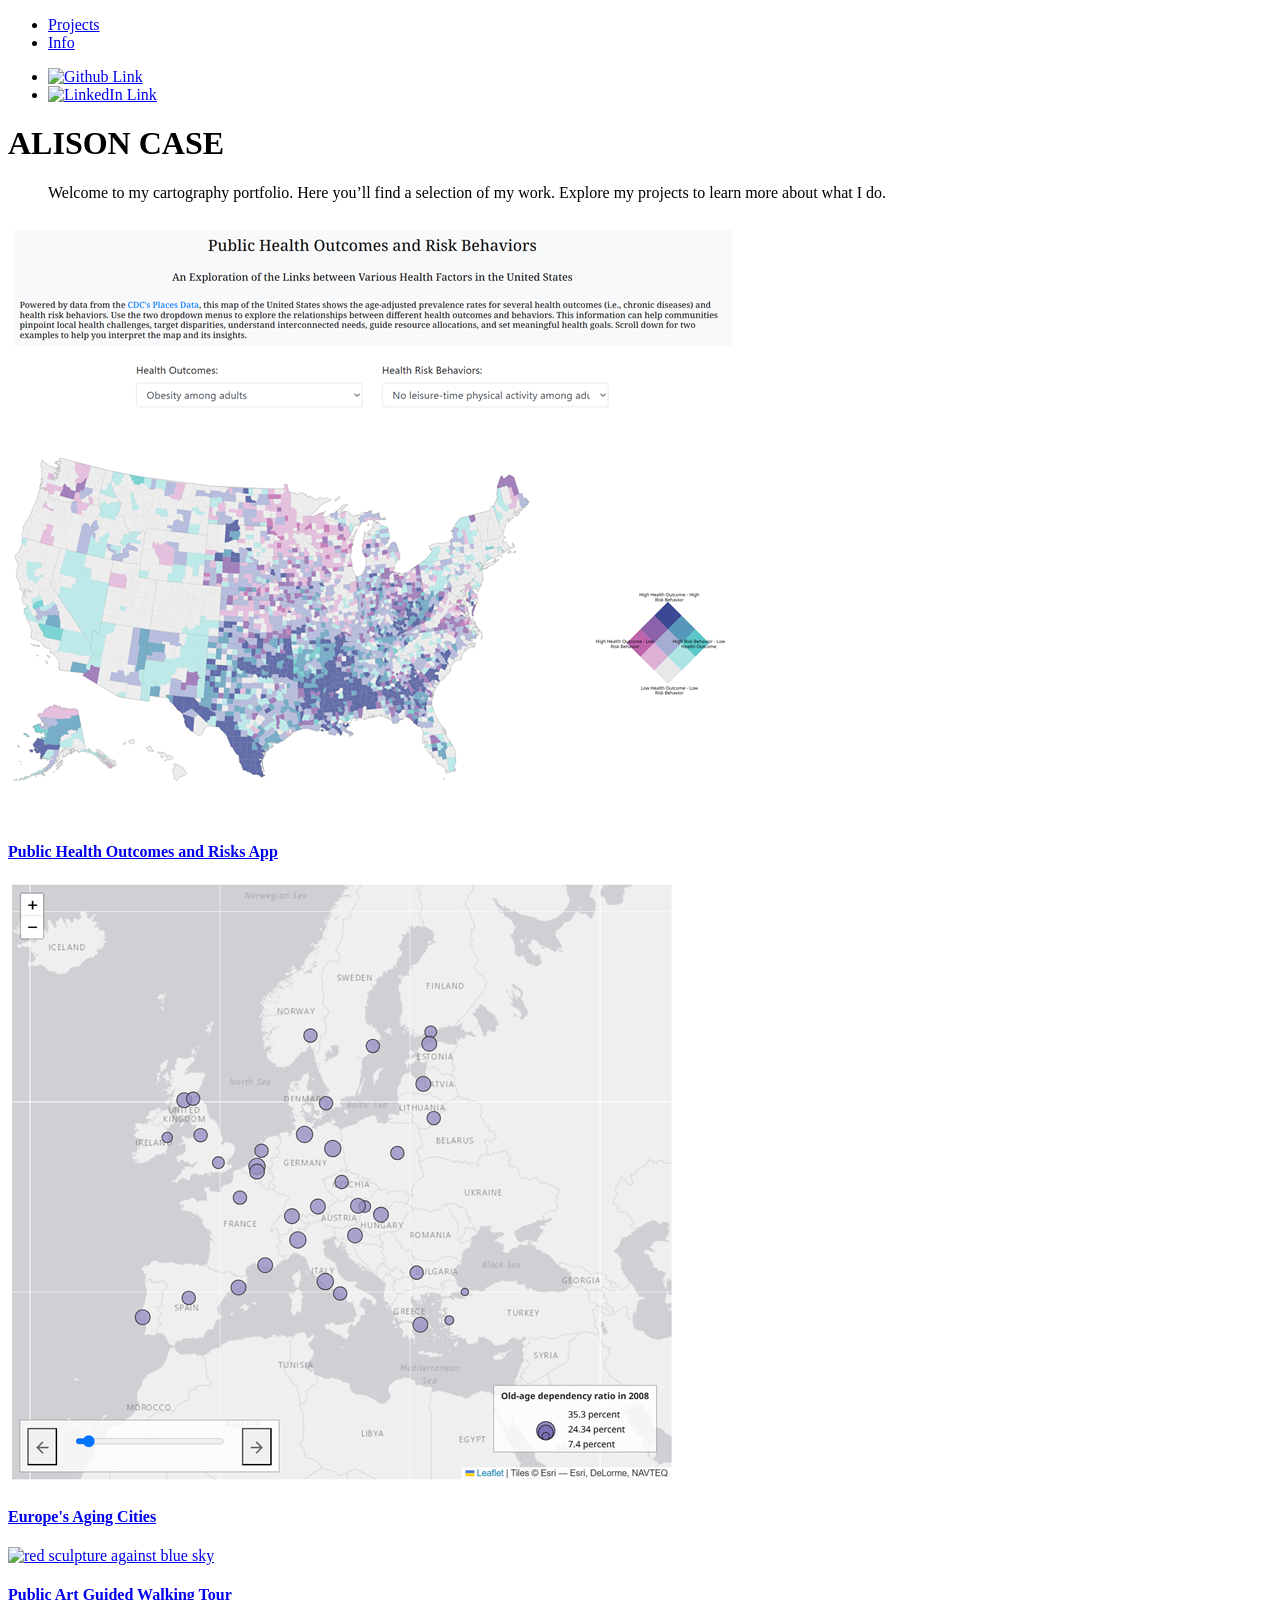
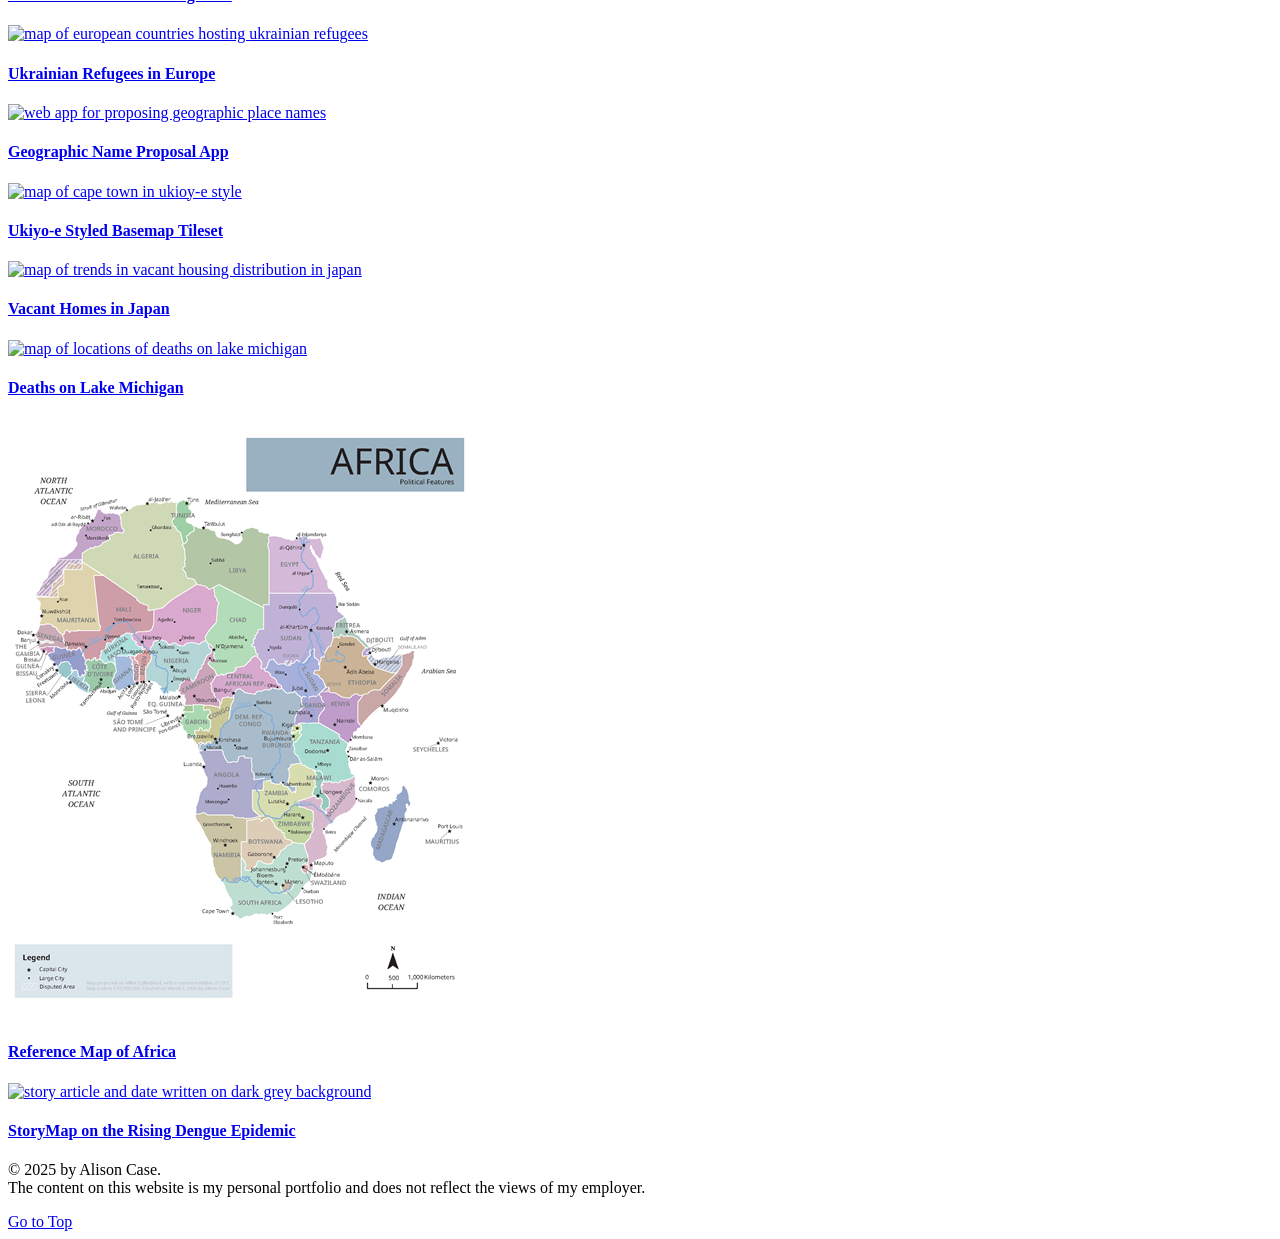
==== index.html @ ede6bbe7 "Adding new portfolio pieces" ====
<!DOCTYPE html>
<html lang="en">

<head>
    <meta charset="utf-8">
    <meta name="viewport" content="width=device-width, initial-scale=1">
    <meta name="keywords" content="maps, cartography"/>
	<title>Alison Case</title>

    <link href="https://fonts.googleapis.com/css2?family=Noto+Sans:ital,wght@0,100..900;1,100..900&family=Noto+Serif:ital,wght@0,100..900;1,100..900&display=swap" rel="stylesheet">
    <link rel="stylesheet" href="css/bootstrap.min.css">
    <link rel="stylesheet" href="css/style.css">
</head>

<body>
    <!-- Create the navbar -->
    <ul class="nav justify-content-center">
        <li class="nav-item">
          <a class="nav-link" href="index.html">Projects</a>
        </li>
        <li class="nav-item">
          <a class="nav-link" href="info.html">Info</a>
        </li>
      </ul>
    <ul class="nav justify-content-end">
        <li class="rounded float-end">
            <a href="https://github.com/alisoncase">
                <img src="assets/github-mark.png" alt="Github Link"></a>
        </li>
        <li class="rounded float-end">
            <a href="https://www.linkedin.com/in/alison-case/">
                <img src="assets/LinkedIn-mark.png"  alt="LinkedIn Link"></a>
        </li>
      </ul>
 	<!-- Create the portfolio container -->
    <div class="container">
        <div class="row">
            <div class="col-md-6">
                <h1 class="display-2">ALISON CASE</h1>
            </div>
            <div class="col-md-6">
                <figure class="text-end">
                <p>Welcome to my cartography portfolio. Here you’ll find a selection of my work. Explore my projects to learn more about what I do.</p>
                </figure>
            </div>            
            <div class="col-md-4">
                <div class="card">
                    <a href="publichealth.html">
                        <img class="card-img-top" src="assets/PublicHealth-thumbnail.png" alt="map of United States showing health outcomes and risks"></a>
					</a>
                    <div class="card-body">
                        <h4 class="card-title"><a href="publichealth.html">Public Health Outcomes and Risks App</a></h4>
                    </div>
                </div>
            </div>
            <div class="col-md-4">
                <div class="card">
                    <a href="agingeurope.html">
                        <img class="card-img-top" src="assets/AgingEurope-thumbnail.png" alt="map of Europe with old-age dependency ratios"></a>
					</a>
                    <div class="card-body">
                        <h4 class="card-title"><a href="agingeurope.html">Europe's Aging Cities</a></h4>
                    </div>
                </div>
            </div>
            <div class="col-md-4">
                <div class="card">
                    <a href="grpublicart.html">
                        <img class="card-img-top" src="assets/GRPublicArt-thumbnail.png" alt="red sculpture against blue sky">
					</a>
                    <div class="card-body">
                        <h4 class="card-title"><a href="grpublicart.html">Public Art Guided Walking Tour</a></h4>
                    </div>
                </div>
            </div>
            <div class="col-md-4">
                <div class="card">
                    <a href="ukrainerefugees.html">
                        <img class="card-img-top" src="assets/UkraineRefugees-thumbnail.png" alt="map of european countries hosting ukrainian refugees"></a>
                    <div class="card-body">
                        <h4 class="card-title"><a href="ukrainerefugees.html">Ukrainian Refugees in Europe</a></h4>
                    </div>
                </div>
            </div>
            <div class="col-md-4">
                <div class="card">
                    <a href="geoname.html">
                        <img class="card-img-top" src="assets/Geoname-thumbnail.png" alt="web app for proposing geographic place names"></a>
                    <div class="card-body">
                        <h4 class="card-title"><a href="geoname.html">Geographic Name Proposal App</a></h4>
                    </div>
                </div>
            </div>
            <div class="col-md-4">
                <div class="card">
                    <a href="ukiyoe.html">
                        <img class="card-img-top" src="assets/Ukiyoe-thumbnail.png" alt="map of cape town in ukioy-e style"></a>
                    <div class="card-body">
                        <h4 class="card-title"><a href="ukiyoe.html">Ukiyo-e Styled Basemap Tileset</a></h4>
                    </div>
                </div>
            </div>
            <div class="col-md-4">
                <div class="card">
                    <a href="japanhousing.html">
                        <img class="card-img-top" src="assets/JapanHousing-thumbnail.png" alt="map of trends in vacant housing distribution in japan"></a>
                    <div class="card-body">
                        <h4 class="card-title"><a href="japanhousing.html">Vacant Homes in Japan</a></h4>
                    </div>
                </div>
            </div>
            <div class="col-md-4">
                <div class="card">
                    <a href="greatlakes.html">
                        <img class="card-img-top" src="assets/DeadliestGreatLake-thumbnail.png" alt="map of locations of deaths on lake michigan"></a>
                    <div class="card-body">
                        <h4 class="card-title"><a href="greatlakes.html">Deaths on Lake Michigan</a></h4>
                    </div>
                </div>
            </div>
            <div class="col-md-4">
                <div class="card">
                    <a href="africareference.html">
                        <img class="card-img-top" src="assets/AfricaReferenceMap-thumbnail.png" alt="map of Africa"></a>
                    <div class="card-body">
                        <h4 class="card-title"><a href="africareference.html">Reference Map of Africa</a></h4>
                    </div>
                </div>
            </div>
            <div class="col-md-4">
                <div class="card">
                    <a href="likeneverbefore.html">
                        <img class="card-img-top" src="assets/LikeNeverBeforeMap-thumbnail.png" alt="story article and date written on dark grey background"></a>
                    <div class="card-body">
                        <h4 class="card-title"><a href="likeneverbefore.html">StoryMap on the Rising Dengue Epidemic</a></h4>
                    </div>
                </div>
            </div>
        </div>

        <div class="container-fluid">
            <footer class="footer mt-auto py-3 bg-white">
              <div class="container">
                <div class="row">
                  <div class="col-md-6">
                    <p class="text-muted">© 2025 by Alison Case.<br>The content on this website is my personal portfolio and does not reflect the views of my employer.</br></p>
                  </div>
                  <div class="col-md-6 text-end">
                    <a href="#">Go to Top</a>
                  </div>
                </div>
              </div>
            </footer>
        </div>
    </div>

    <!--put your external script links here-->
    <script type="text/javascript" src="lib/jquery-3.5.1.min.js"></script>
    <script type="text/javascript" src="lib/bootstrap.min.js"></script>
</body>

</html>
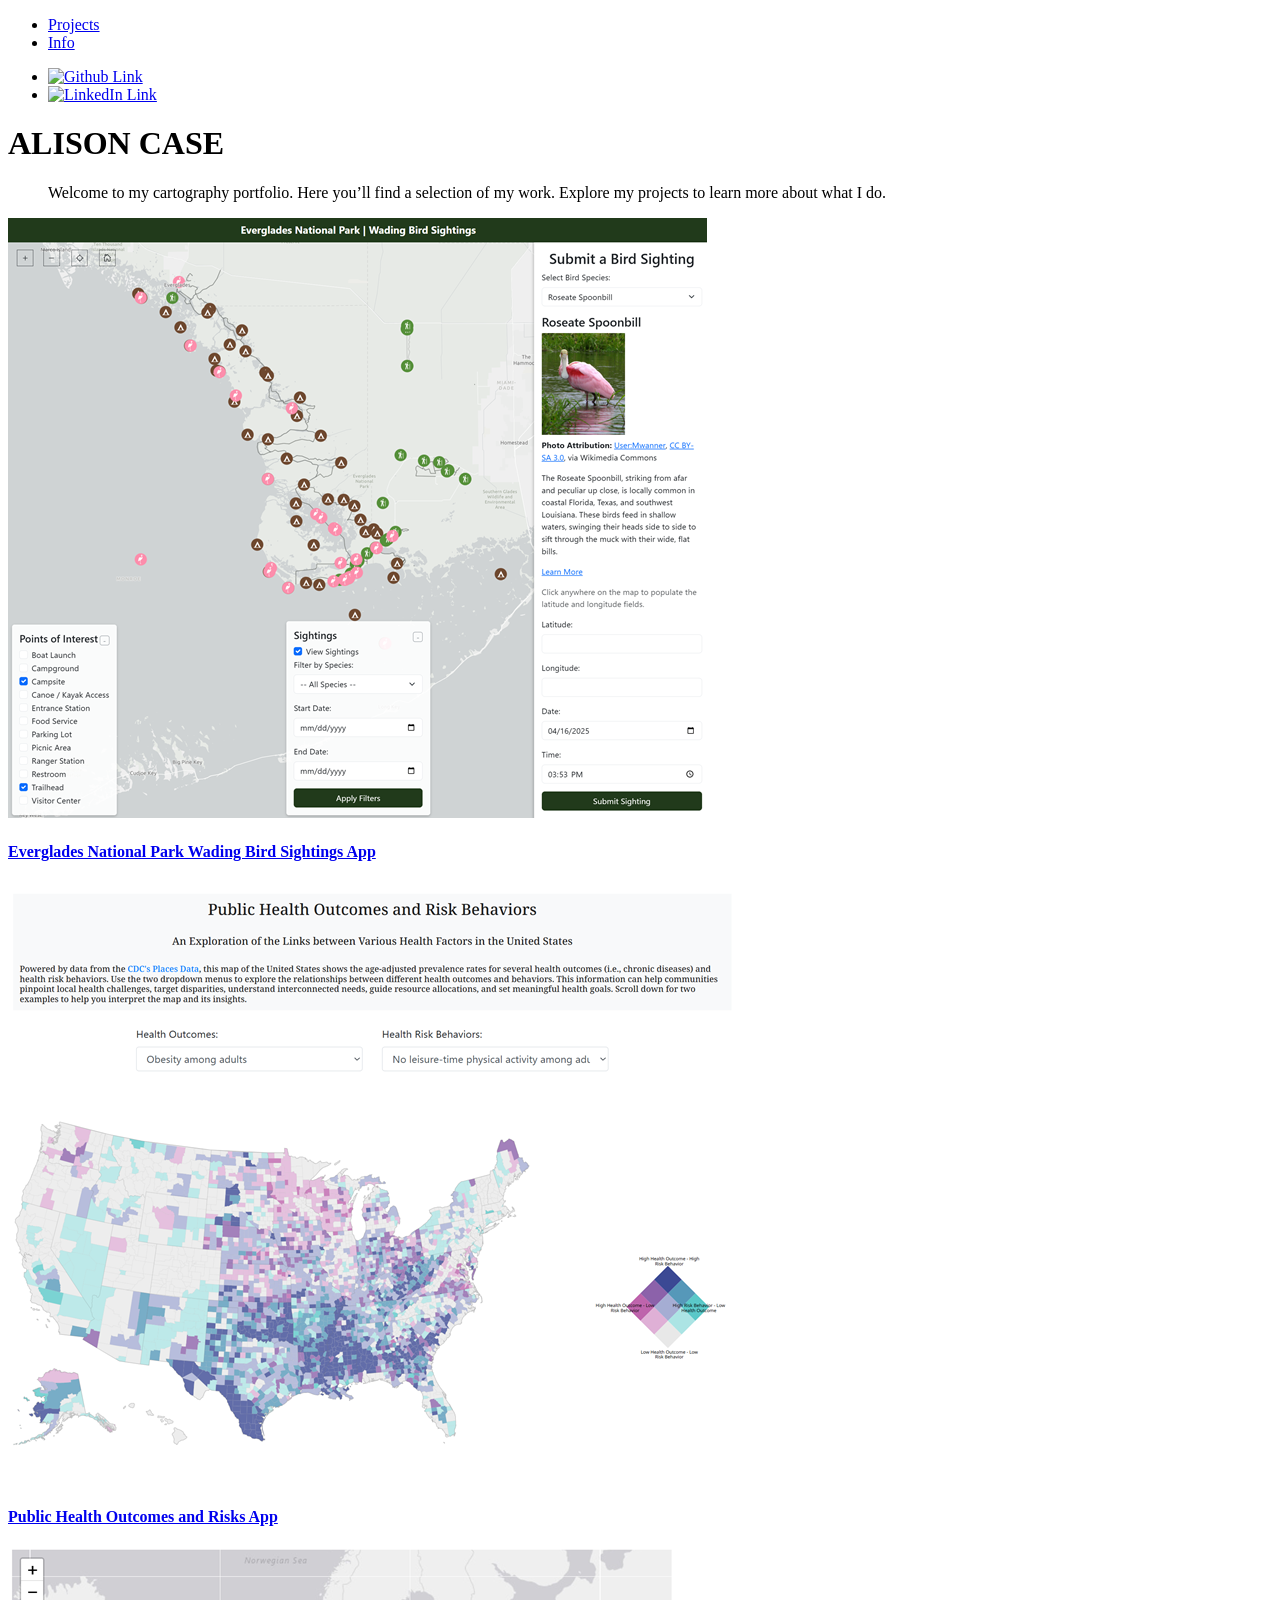
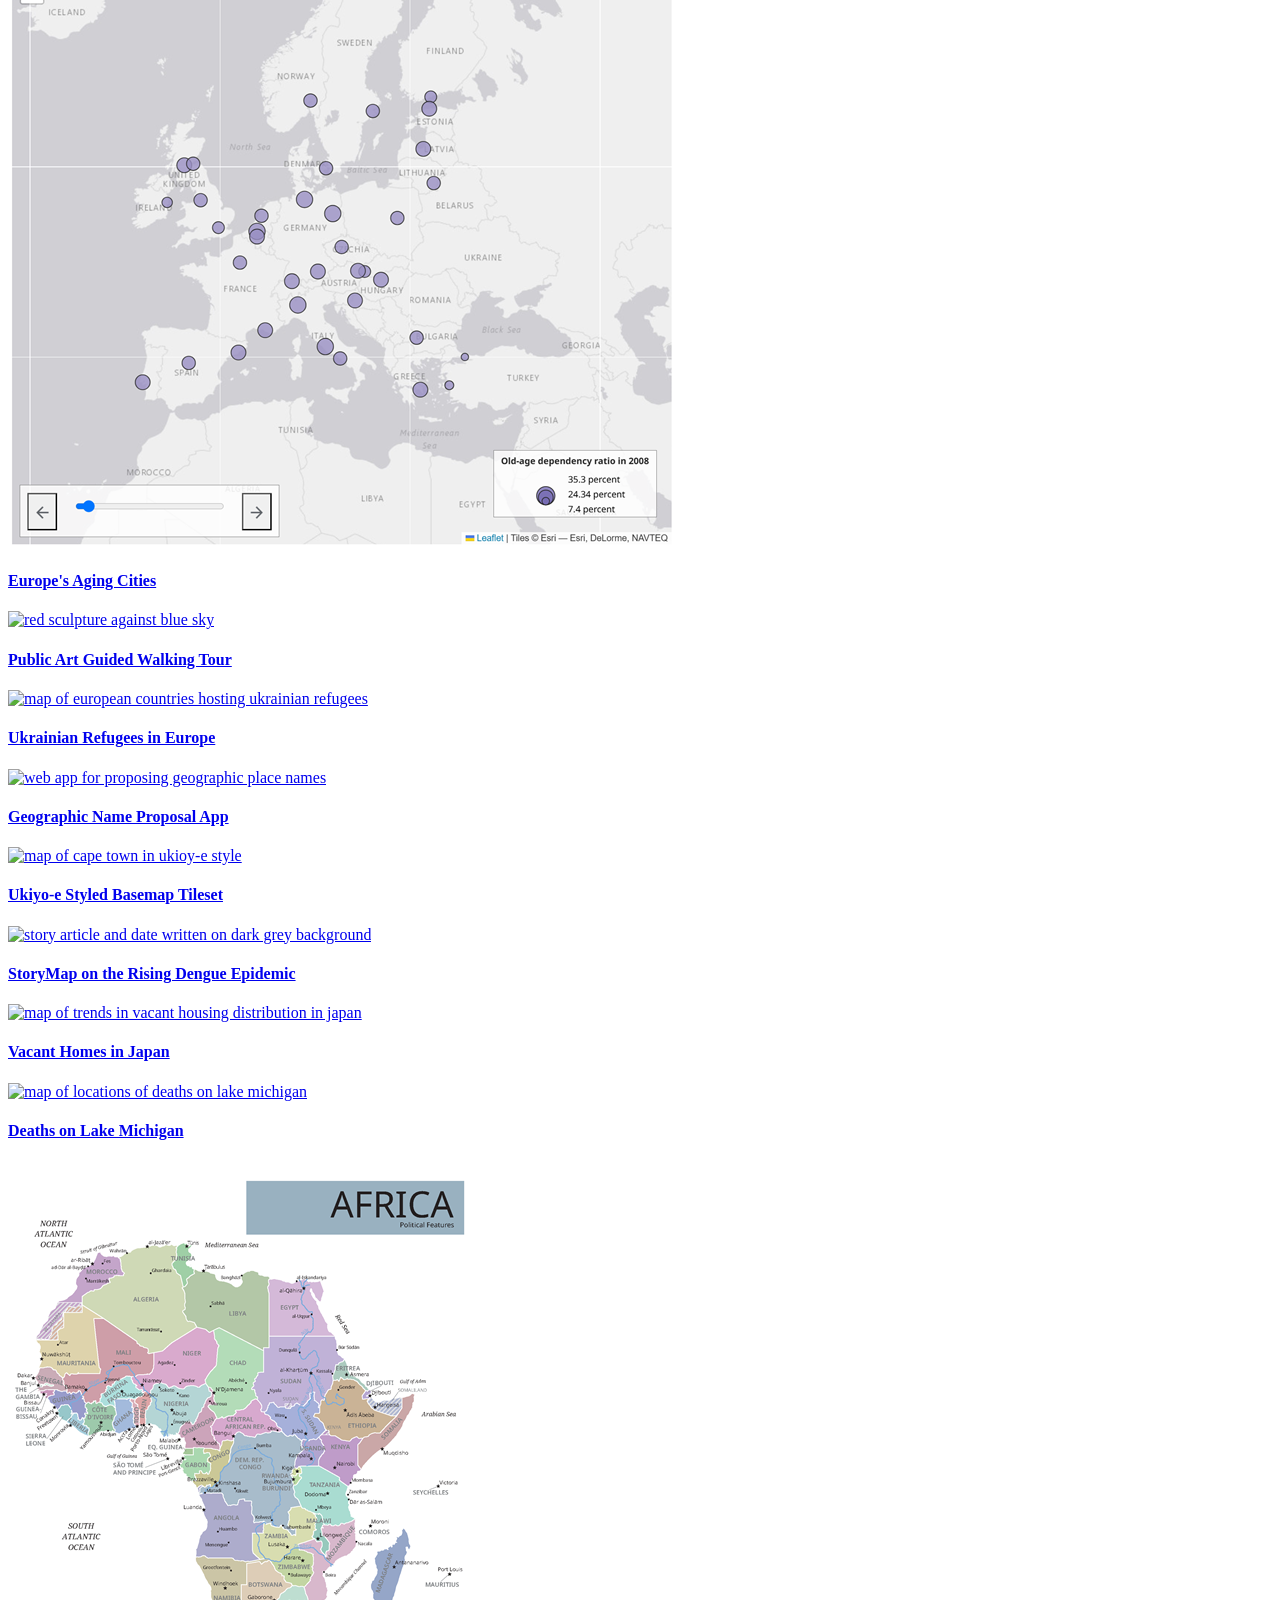
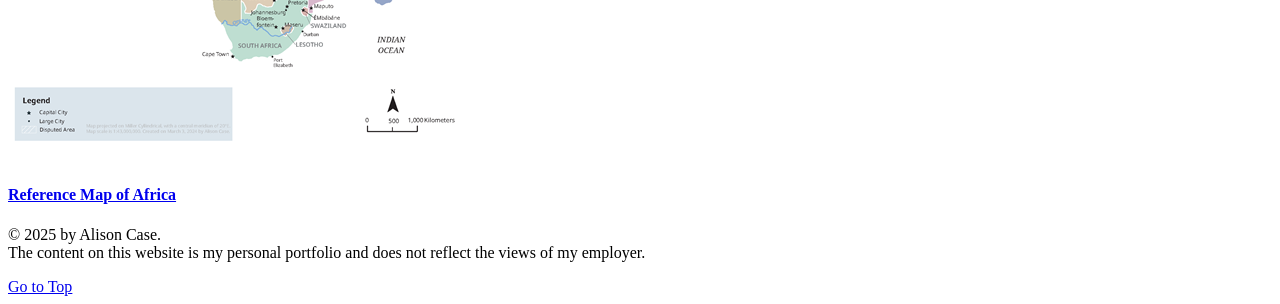
==== commit 3dc151d4: "Adding new portfolio piece" ====
--- a/index.html
+++ b/index.html
@@ -43,6 +43,16 @@
                 <p>Welcome to my cartography portfolio. Here you’ll find a selection of my work. Explore my projects to learn more about what I do.</p>
                 </figure>
             </div>            
+            <div class="col-md-4">
+                <div class="card">
+                    <a href="everwadingbirds.html">
+                        <img class="card-img-top" src="assets/EverWadingBirds-thumbnail.png" alt="map app of bird sightings in Everglads National Park"></a>
+					</a>
+                    <div class="card-body">
+                        <h4 class="card-title"><a href="everwadingbirds.html">Everglades National Park Wading Bird Sightings App</a></h4>
+                    </div>
+                </div>
+            </div>
             <div class="col-md-4">
                 <div class="card">
                     <a href="publichealth.html">
@@ -102,6 +112,15 @@
             </div>
             <div class="col-md-4">
                 <div class="card">
+                    <a href="likeneverbefore.html">
+                        <img class="card-img-top" src="assets/LikeNeverBeforeMap-thumbnail.png" alt="story article and date written on dark grey background"></a>
+                    <div class="card-body">
+                        <h4 class="card-title"><a href="likeneverbefore.html">StoryMap on the Rising Dengue Epidemic</a></h4>
+                    </div>
+                </div>
+            </div>
+            <div class="col-md-4">
+                <div class="card">
                     <a href="japanhousing.html">
                         <img class="card-img-top" src="assets/JapanHousing-thumbnail.png" alt="map of trends in vacant housing distribution in japan"></a>
                     <div class="card-body">
@@ -124,15 +143,6 @@
                         <img class="card-img-top" src="assets/AfricaReferenceMap-thumbnail.png" alt="map of Africa"></a>
                     <div class="card-body">
                         <h4 class="card-title"><a href="africareference.html">Reference Map of Africa</a></h4>
-                    </div>
-                </div>
-            </div>
-            <div class="col-md-4">
-                <div class="card">
-                    <a href="likeneverbefore.html">
-                        <img class="card-img-top" src="assets/LikeNeverBeforeMap-thumbnail.png" alt="story article and date written on dark grey background"></a>
-                    <div class="card-body">
-                        <h4 class="card-title"><a href="likeneverbefore.html">StoryMap on the Rising Dengue Epidemic</a></h4>
                     </div>
                 </div>
             </div>
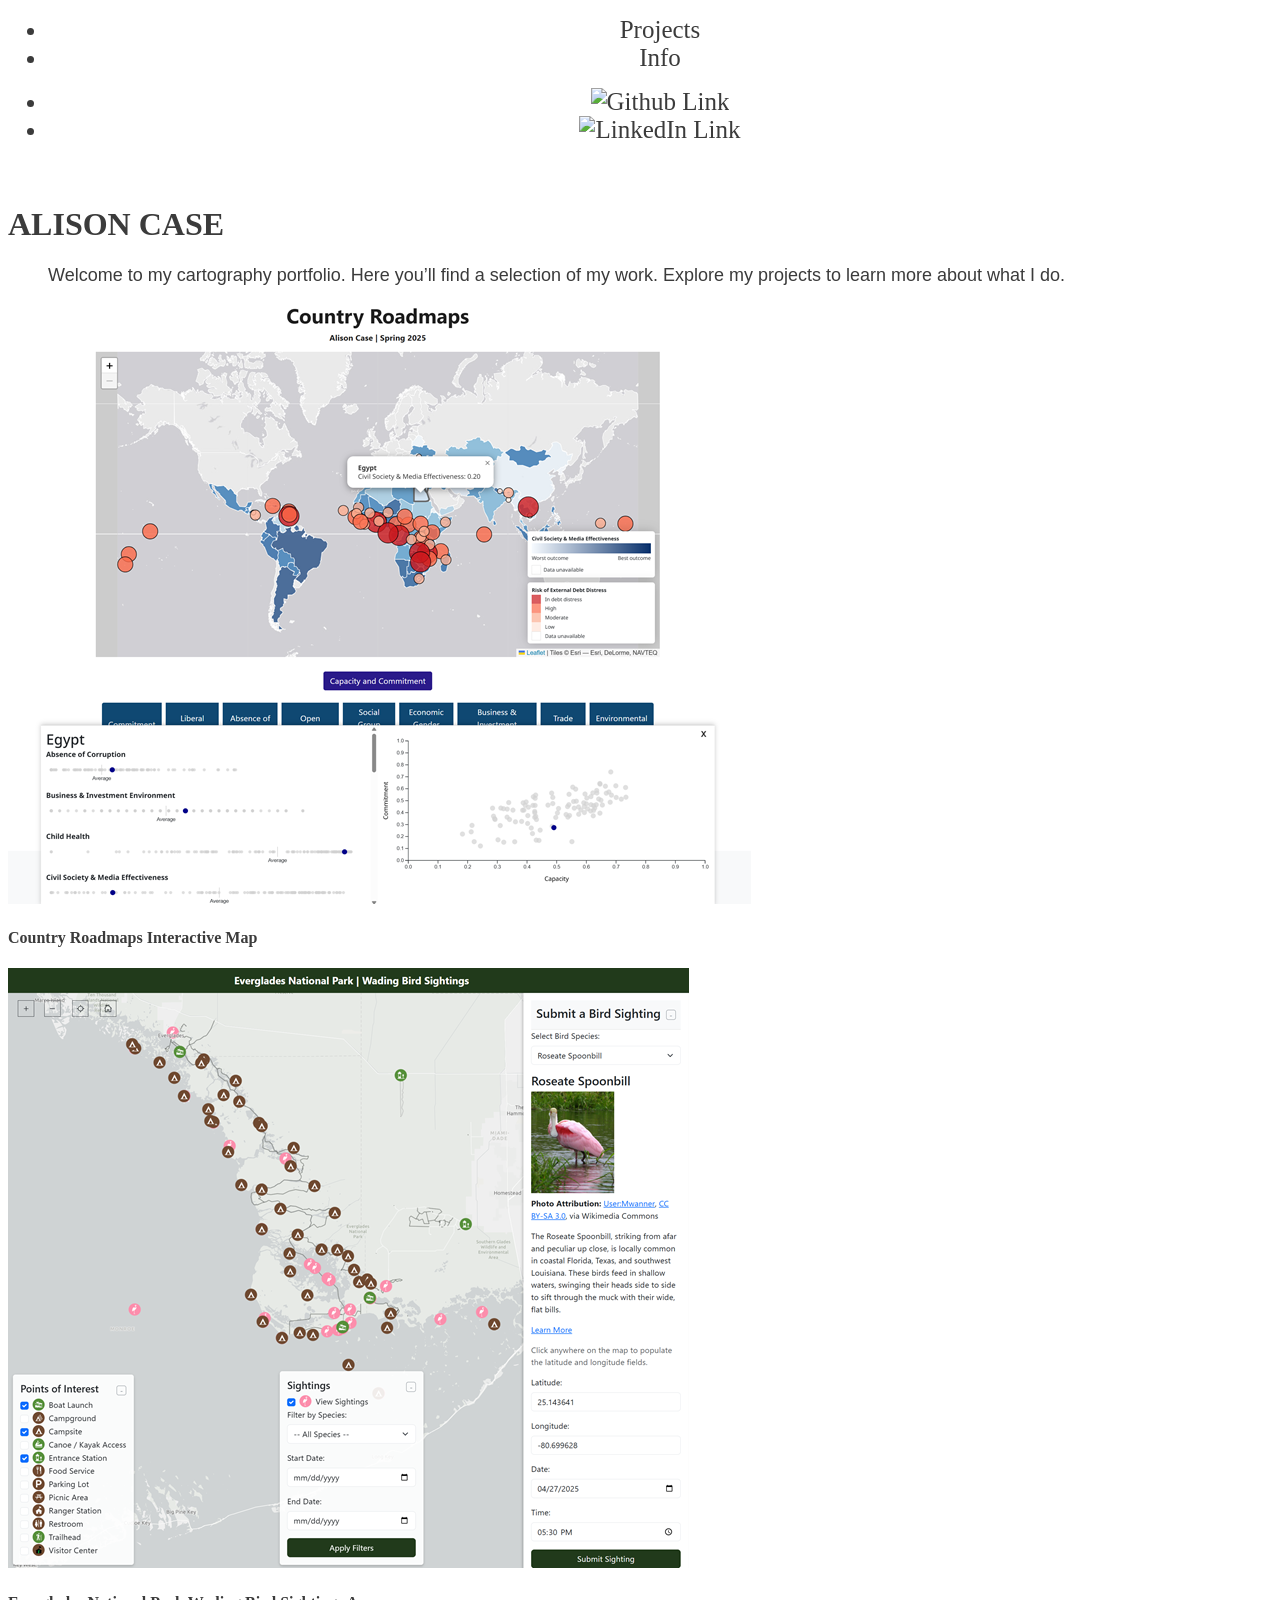
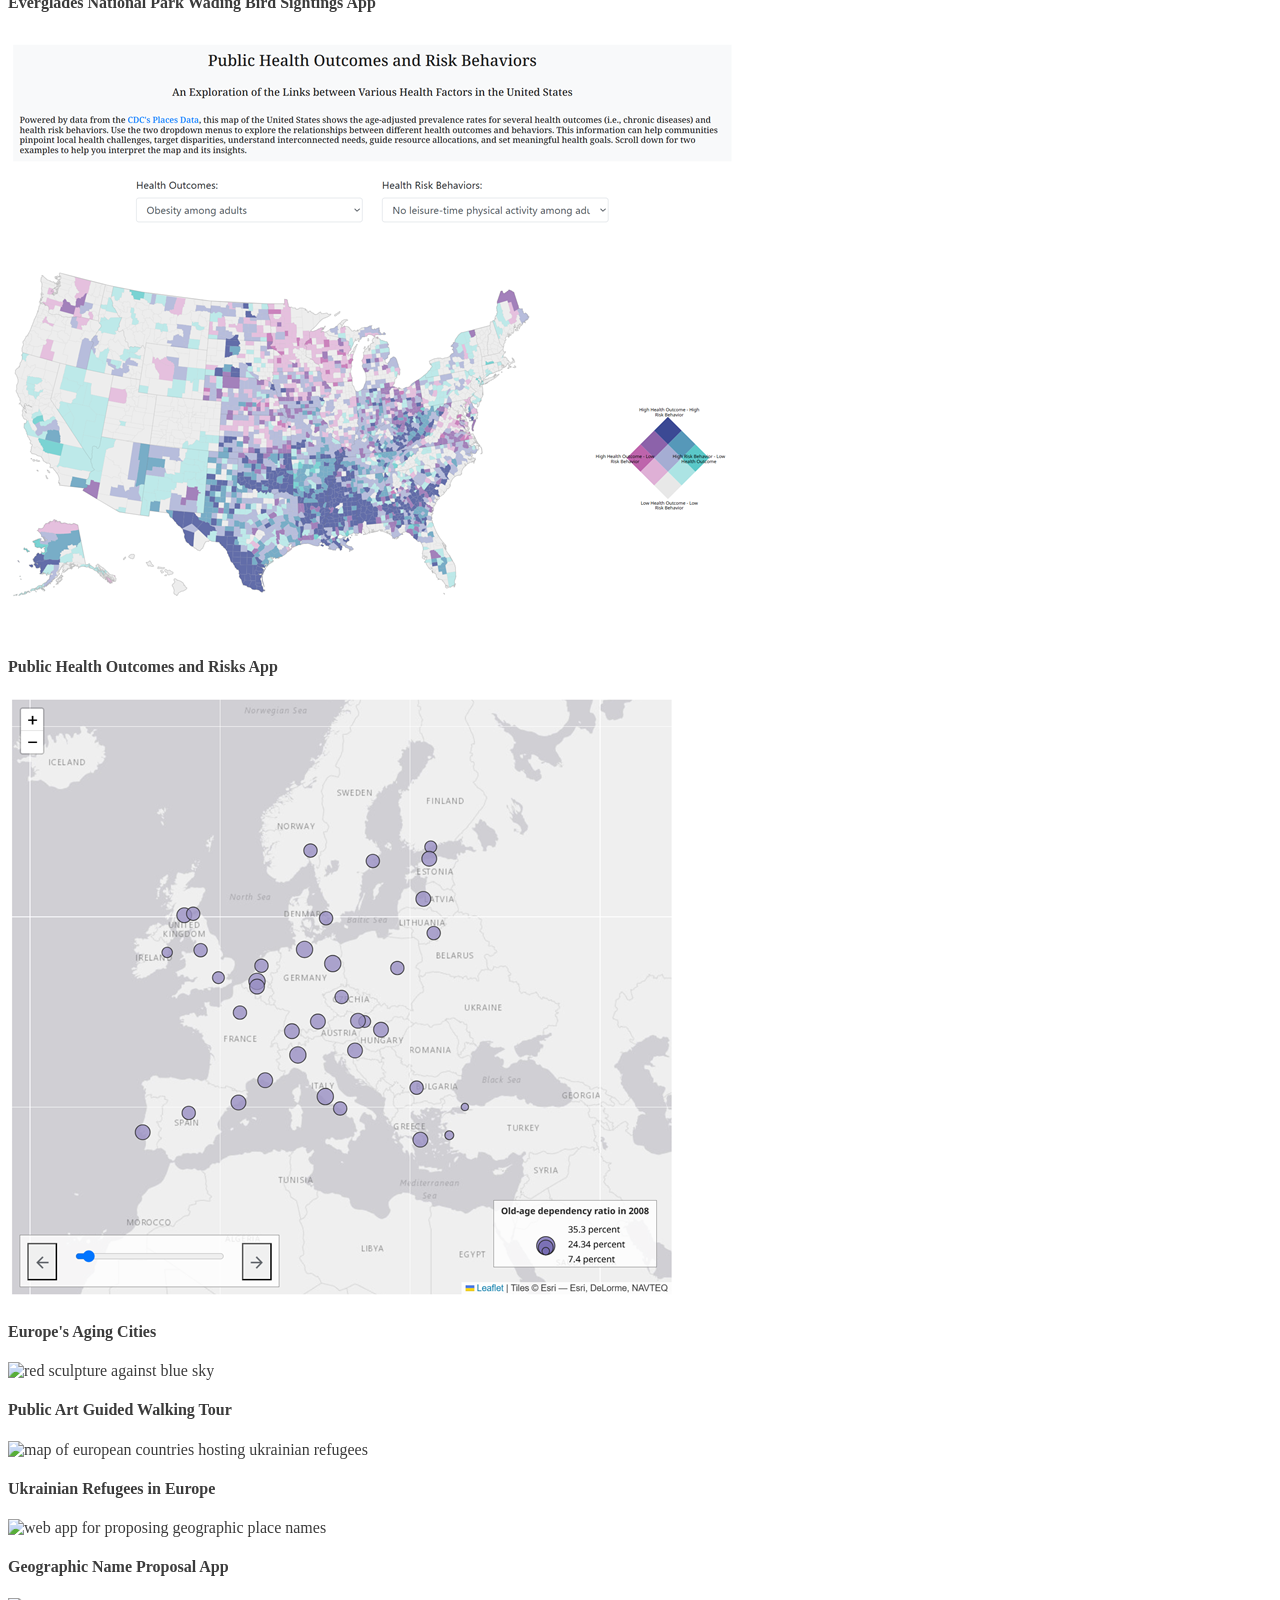
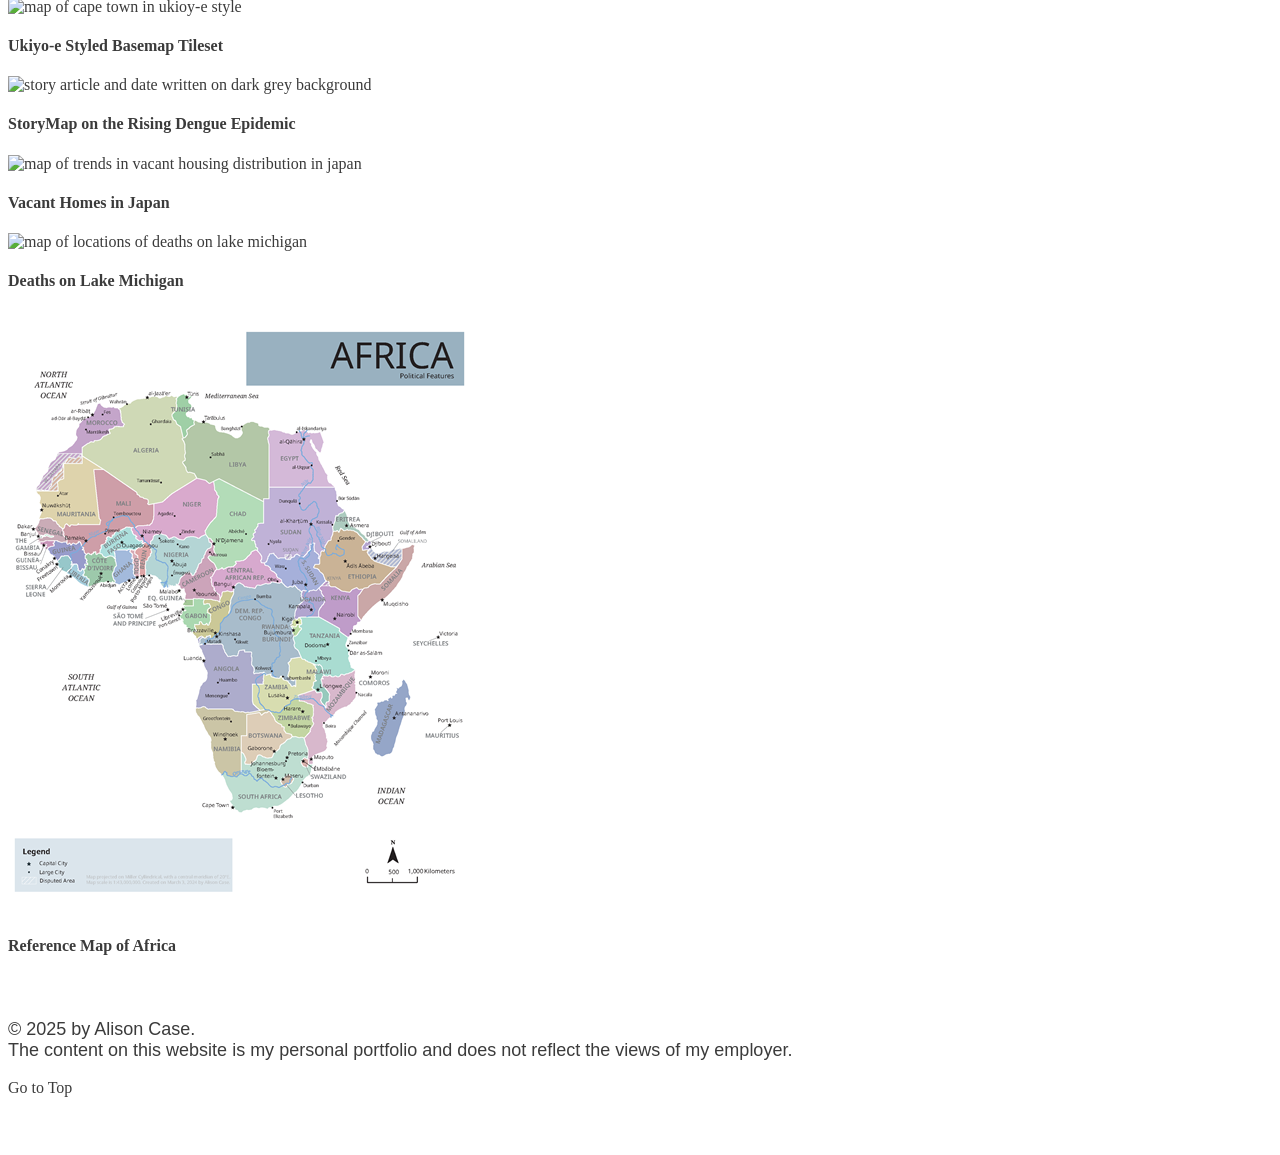
==== commit 07262ee0: "Adding Readme, adding roadmaps project, updating info, and updating images for bird sightings app" ====
--- a/index.html
+++ b/index.html
@@ -42,7 +42,17 @@
                 <figure class="text-end">
                 <p>Welcome to my cartography portfolio. Here you’ll find a selection of my work. Explore my projects to learn more about what I do.</p>
                 </figure>
-            </div>            
+            </div> 
+            <div class="col-md-4">
+                <div class="card">
+                    <a href="roadmaps.html">
+                        <img class="card-img-top" src="assets/Roadmaps-thumbnail.png" alt="global map app with coordinated scatterplot and dot plot graphs"></a>
+					</a>
+                    <div class="card-body">
+                        <h4 class="card-title"><a href="roadmaps.html">Country Roadmaps Interactive Map</a></h4>
+                    </div>
+                </div>
+            </div>           
             <div class="col-md-4">
                 <div class="card">
                     <a href="everwadingbirds.html">
--- a/css/style.css
+++ b/css/style.css
@@ -0,0 +1,94 @@
+/***** NAVBAR *****/
+
+.nav {
+    background-color: white;
+    border-radius: 0;}
+
+.nav a {
+    color: #3B3B3B;
+    text-decoration: none;
+}
+
+ .nav a:hover {
+    color: #B5B5B5;
+}
+
+.nav li{
+    font-family: 'Noto Serif', serif;
+    text-align: center;
+    color: #3B3B3B;
+    font-size: 25px;
+}
+
+.img-responsive{
+    width:100%;
+}
+
+/*** CARD ***/
+
+.card {
+    background-color: #fff;
+    border-color: #cccccc;
+    border-width: 1px;
+    width: 100%;
+}
+
+.card:hover {
+    border-color: #B5B5B5;
+}
+
+/*** Basic Text Styles ***/
+
+#about-world {
+    max-width: 100%;
+}
+
+.resume h3 {
+    font-weight: bold;
+}
+
+
+hr {
+    border-color: white;
+    border-width: 2px;
+}
+
+p {
+    font-size: 18px;
+    font-family: 'Noto Sans', sans-serif;
+    color: #3B3B3B;
+}
+
+li:h2 {
+    font-family: 'Noto Sans', sans-serif;
+    color: #3B3B3B;
+}
+
+li {
+    font-family: 'Noto Sans', sans-serif;
+    color: #3B3B3B;
+}
+
+a {
+    color: #3B3B3B;
+    text-decoration: none;
+}
+a:hover {
+    color: #B5B5B5;
+}
+
+.container{
+    padding:25px 0;
+    float: center;
+}
+
+body {
+
+    font-family: 'Noto Serif', serif;
+    background-color: white;
+    color: #3B3B3B;
+}
+br {
+    line-height: .5;
+    margin: 0; 
+}
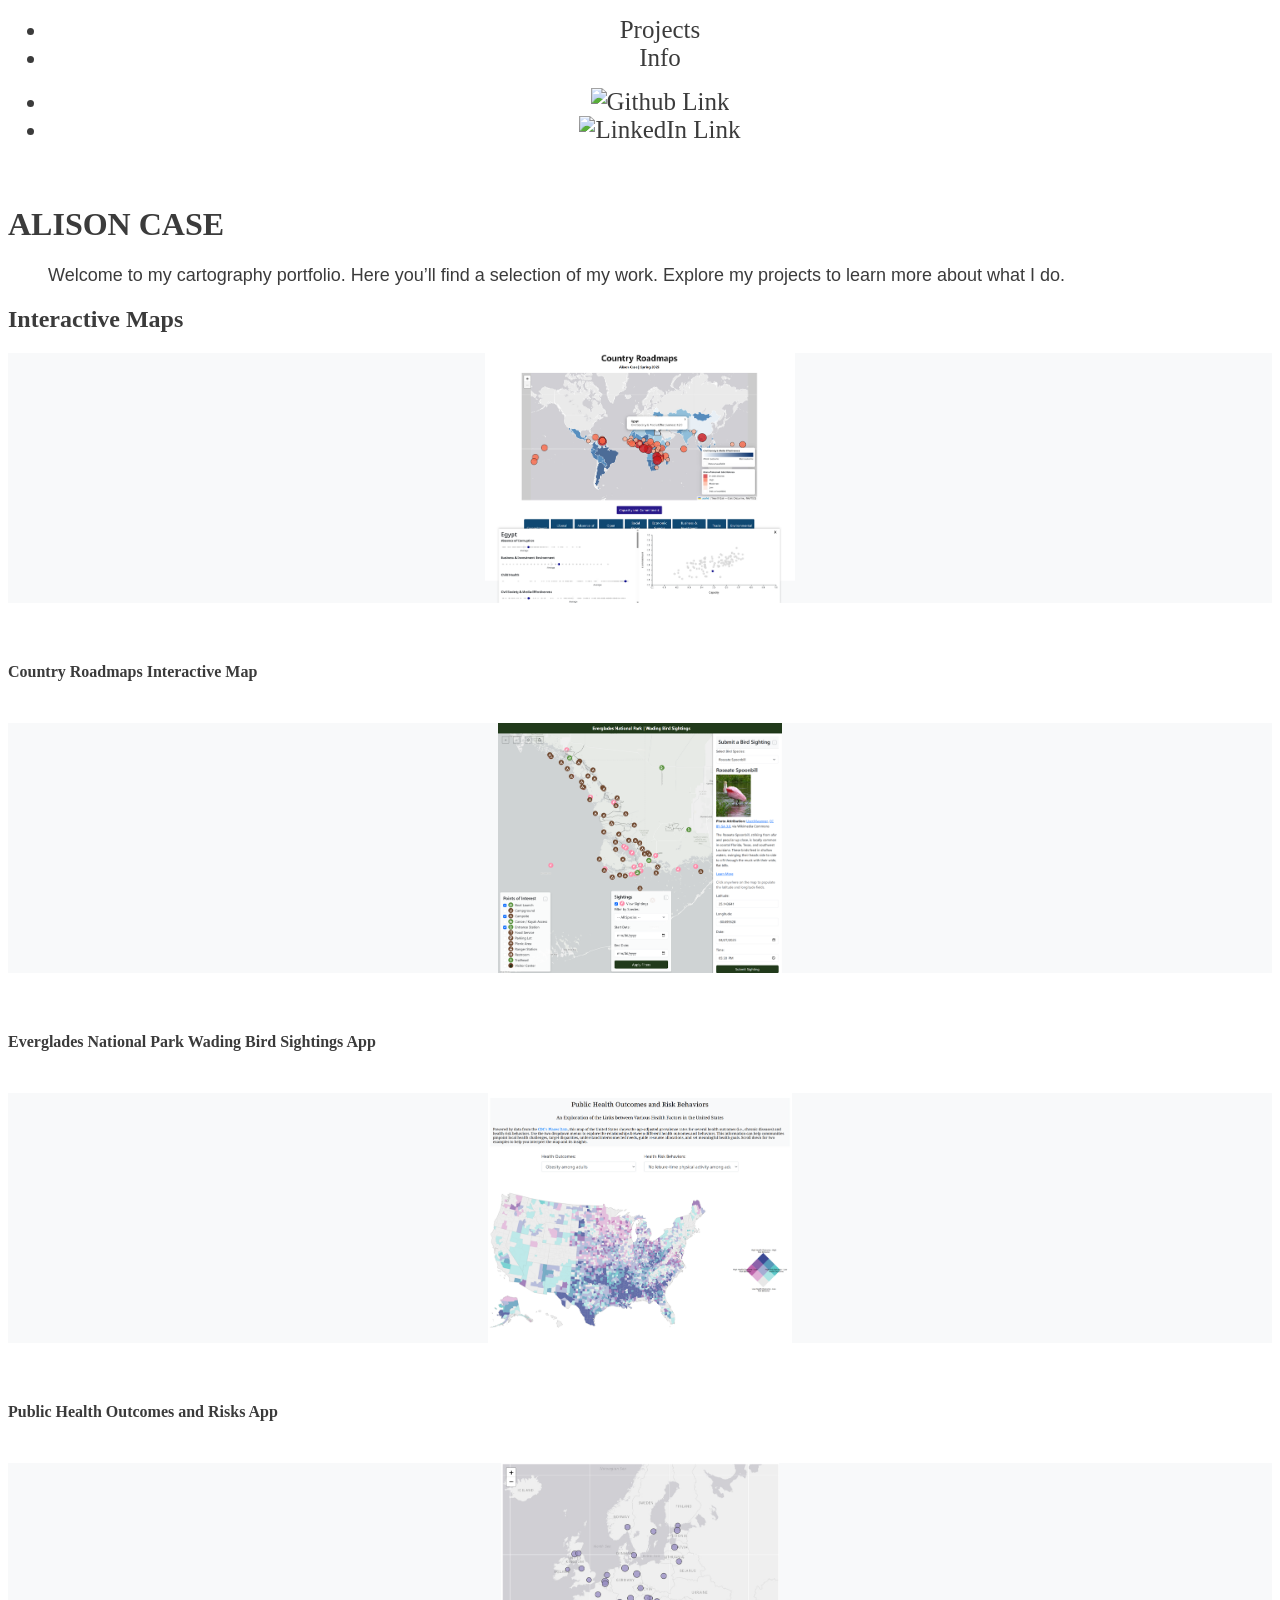
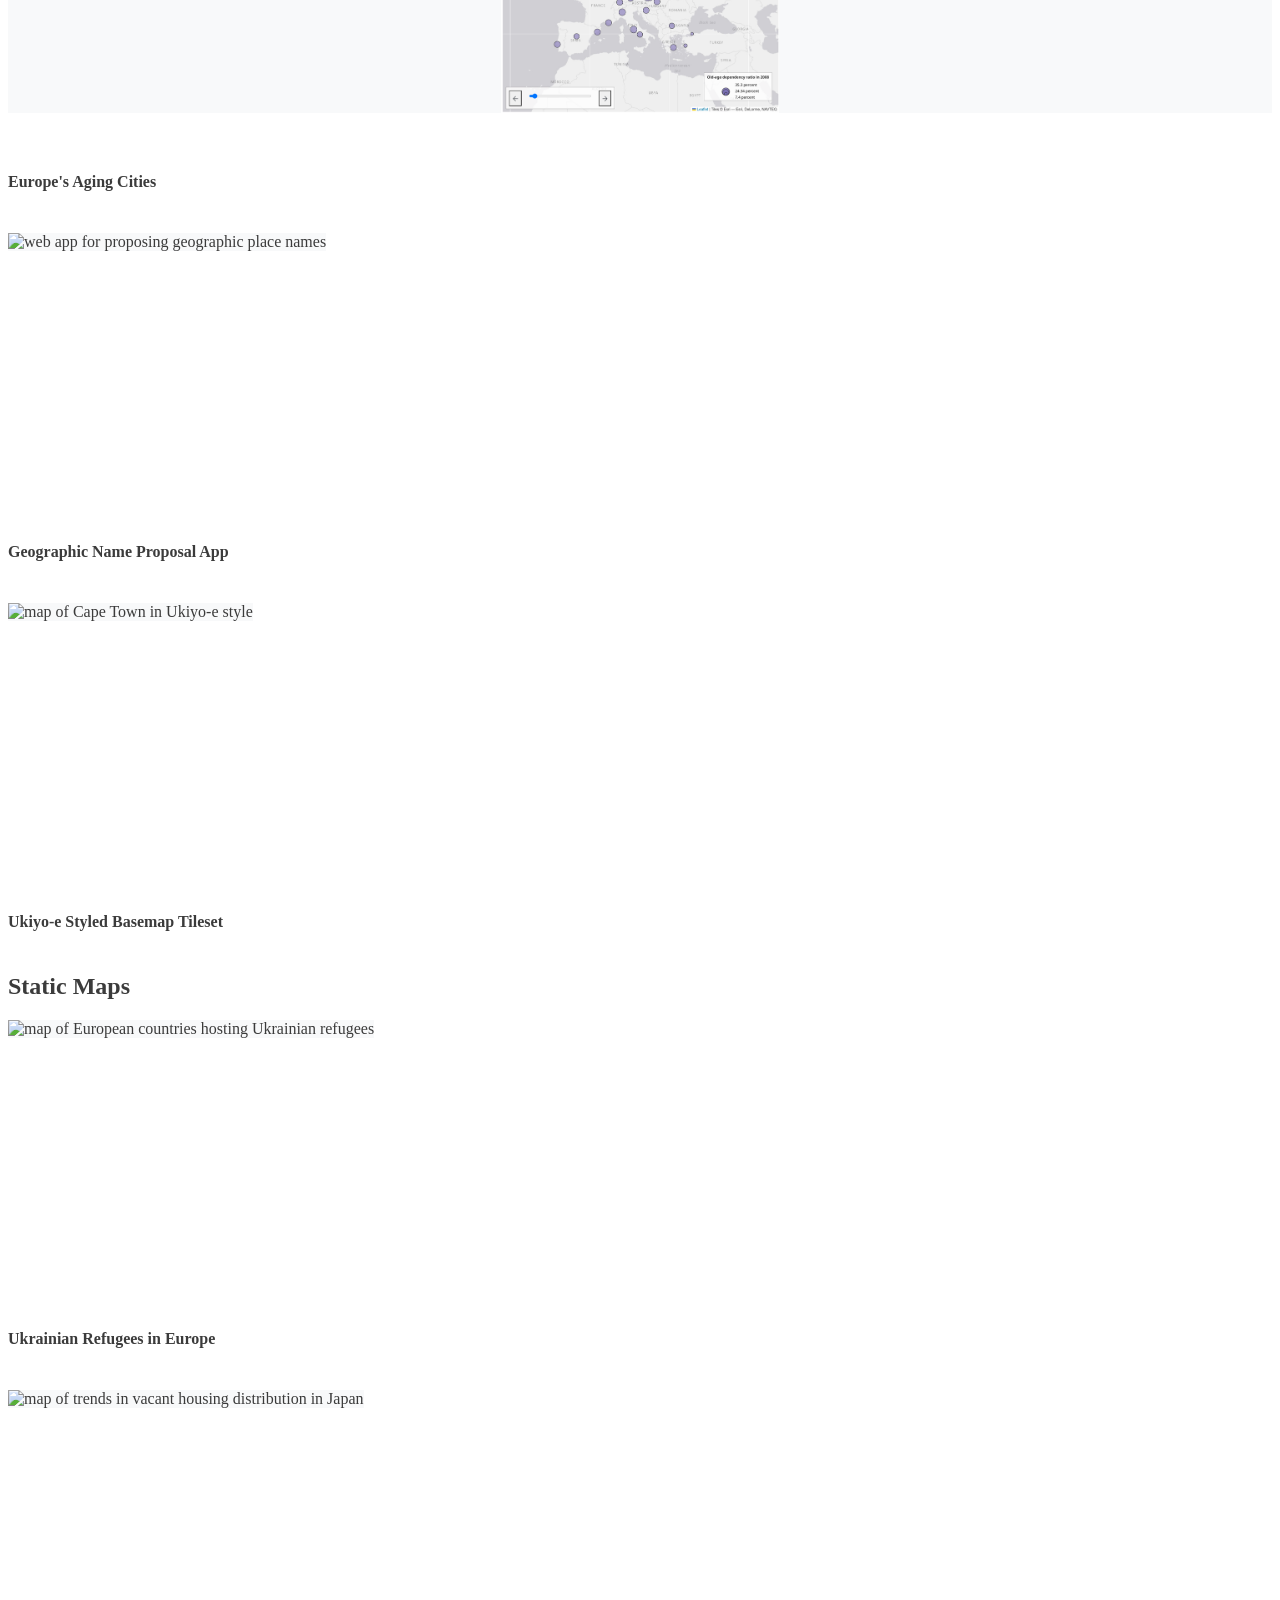
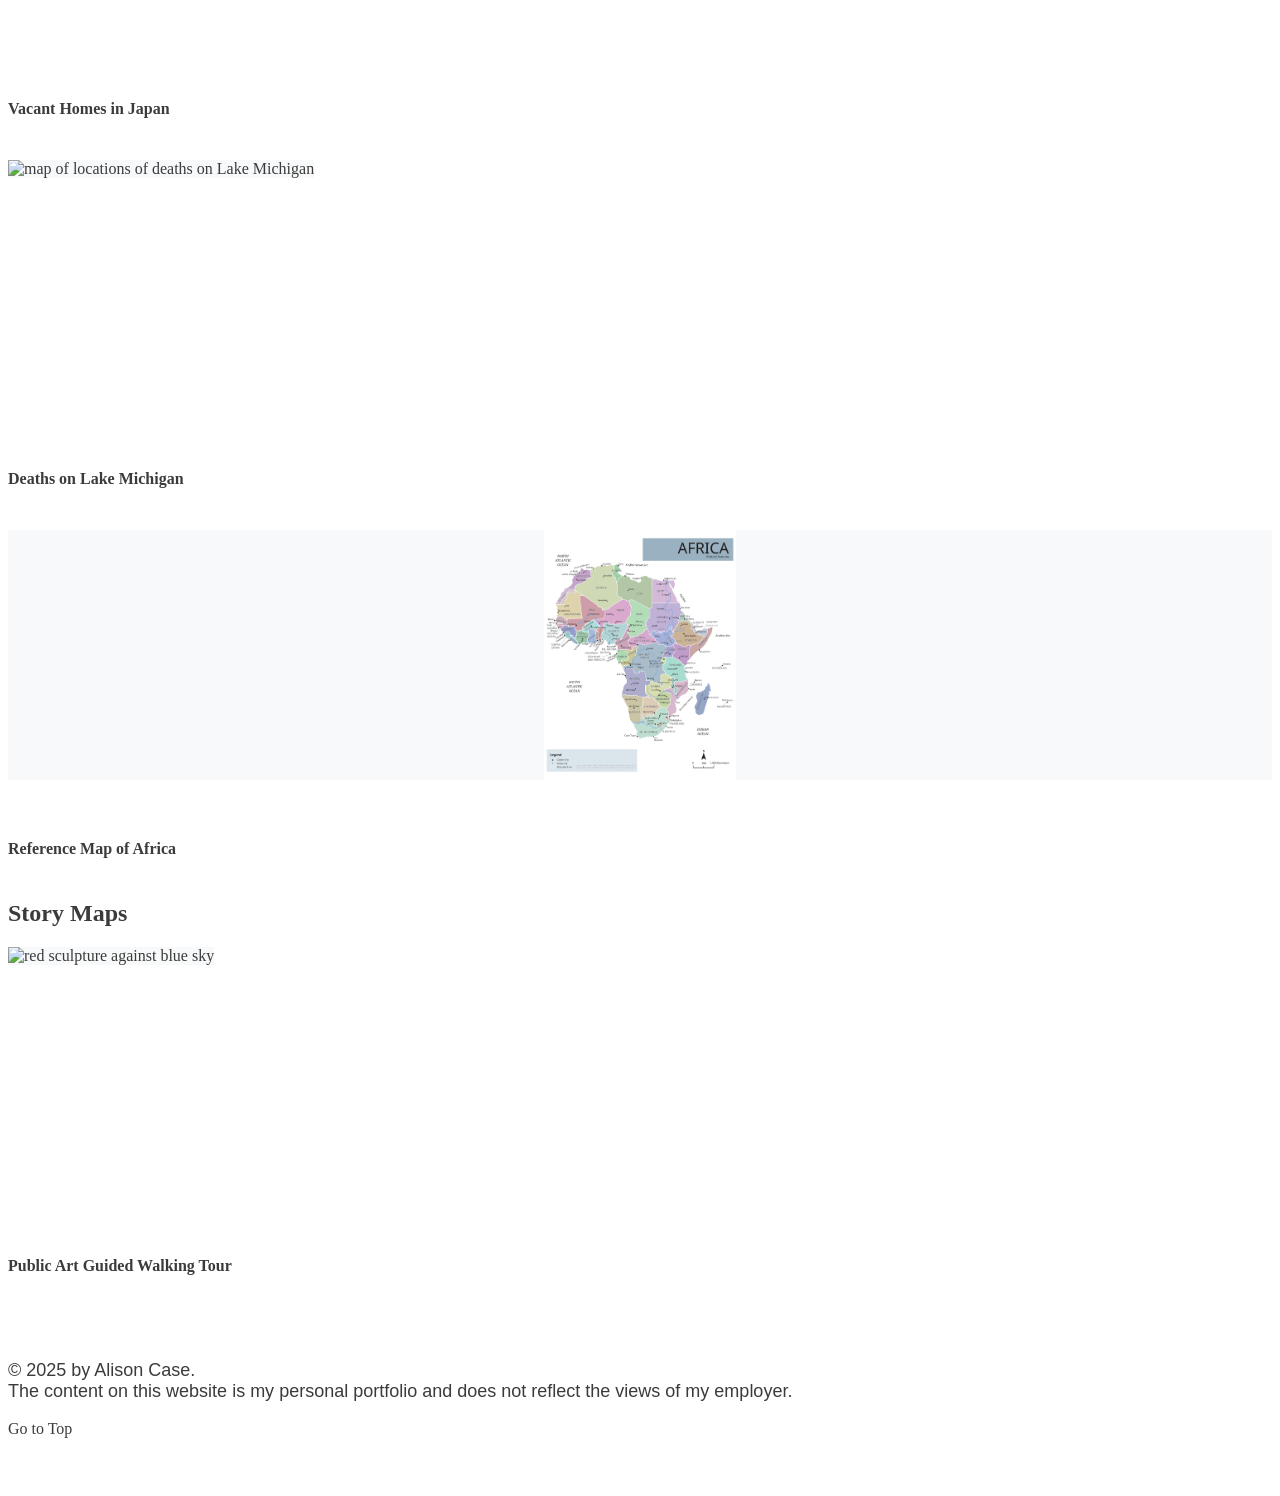
==== commit 36ef0282: "Organizing cards into categories and adjusting card formatting" ====
--- a/index.html
+++ b/index.html
@@ -43,21 +43,24 @@
                 <p>Welcome to my cartography portfolio. Here you’ll find a selection of my work. Explore my projects to learn more about what I do.</p>
                 </figure>
             </div> 
+        </div>
+
+        <!-- Interactive Maps Section -->
+        <h2 class="mt-5">Interactive Maps</h2>
+        <div class="row">
             <div class="col-md-4">
                 <div class="card">
                     <a href="roadmaps.html">
                         <img class="card-img-top" src="assets/Roadmaps-thumbnail.png" alt="global map app with coordinated scatterplot and dot plot graphs"></a>
-					</a>
                     <div class="card-body">
                         <h4 class="card-title"><a href="roadmaps.html">Country Roadmaps Interactive Map</a></h4>
                     </div>
                 </div>
-            </div>           
+            </div>
             <div class="col-md-4">
                 <div class="card">
                     <a href="everwadingbirds.html">
-                        <img class="card-img-top" src="assets/EverWadingBirds-thumbnail.png" alt="map app of bird sightings in Everglads National Park"></a>
-					</a>
+                        <img class="card-img-top" src="assets/EverWadingBirds-thumbnail.png" alt="map app of bird sightings in Everglades National Park"></a>
                     <div class="card-body">
                         <h4 class="card-title"><a href="everwadingbirds.html">Everglades National Park Wading Bird Sightings App</a></h4>
                     </div>
@@ -67,7 +70,6 @@
                 <div class="card">
                     <a href="publichealth.html">
                         <img class="card-img-top" src="assets/PublicHealth-thumbnail.png" alt="map of United States showing health outcomes and risks"></a>
-					</a>
                     <div class="card-body">
                         <h4 class="card-title"><a href="publichealth.html">Public Health Outcomes and Risks App</a></h4>
                     </div>
@@ -77,28 +79,8 @@
                 <div class="card">
                     <a href="agingeurope.html">
                         <img class="card-img-top" src="assets/AgingEurope-thumbnail.png" alt="map of Europe with old-age dependency ratios"></a>
-					</a>
                     <div class="card-body">
                         <h4 class="card-title"><a href="agingeurope.html">Europe's Aging Cities</a></h4>
-                    </div>
-                </div>
-            </div>
-            <div class="col-md-4">
-                <div class="card">
-                    <a href="grpublicart.html">
-                        <img class="card-img-top" src="assets/GRPublicArt-thumbnail.png" alt="red sculpture against blue sky">
-					</a>
-                    <div class="card-body">
-                        <h4 class="card-title"><a href="grpublicart.html">Public Art Guided Walking Tour</a></h4>
-                    </div>
-                </div>
-            </div>
-            <div class="col-md-4">
-                <div class="card">
-                    <a href="ukrainerefugees.html">
-                        <img class="card-img-top" src="assets/UkraineRefugees-thumbnail.png" alt="map of european countries hosting ukrainian refugees"></a>
-                    <div class="card-body">
-                        <h4 class="card-title"><a href="ukrainerefugees.html">Ukrainian Refugees in Europe</a></h4>
                     </div>
                 </div>
             </div>
@@ -114,25 +96,30 @@
             <div class="col-md-4">
                 <div class="card">
                     <a href="ukiyoe.html">
-                        <img class="card-img-top" src="assets/Ukiyoe-thumbnail.png" alt="map of cape town in ukioy-e style"></a>
+                        <img class="card-img-top" src="assets/Ukiyoe-thumbnail.png" alt="map of Cape Town in Ukiyo-e style"></a>
                     <div class="card-body">
                         <h4 class="card-title"><a href="ukiyoe.html">Ukiyo-e Styled Basemap Tileset</a></h4>
                     </div>
                 </div>
             </div>
+        </div>
+
+        <!-- Static Maps Section -->
+        <h2 class="mt-5">Static Maps</h2>
+        <div class="row">
             <div class="col-md-4">
                 <div class="card">
-                    <a href="likeneverbefore.html">
-                        <img class="card-img-top" src="assets/LikeNeverBeforeMap-thumbnail.png" alt="story article and date written on dark grey background"></a>
+                    <a href="ukrainerefugees.html">
+                        <img class="card-img-top" src="assets/UkraineRefugees-thumbnail.png" alt="map of European countries hosting Ukrainian refugees"></a>
                     <div class="card-body">
-                        <h4 class="card-title"><a href="likeneverbefore.html">StoryMap on the Rising Dengue Epidemic</a></h4>
+                        <h4 class="card-title"><a href="ukrainerefugees.html">Ukrainian Refugees in Europe</a></h4>
                     </div>
                 </div>
             </div>
             <div class="col-md-4">
                 <div class="card">
                     <a href="japanhousing.html">
-                        <img class="card-img-top" src="assets/JapanHousing-thumbnail.png" alt="map of trends in vacant housing distribution in japan"></a>
+                        <img class="card-img-top" src="assets/JapanHousing-thumbnail.png" alt="map of trends in vacant housing distribution in Japan"></a>
                     <div class="card-body">
                         <h4 class="card-title"><a href="japanhousing.html">Vacant Homes in Japan</a></h4>
                     </div>
@@ -141,7 +128,7 @@
             <div class="col-md-4">
                 <div class="card">
                     <a href="greatlakes.html">
-                        <img class="card-img-top" src="assets/DeadliestGreatLake-thumbnail.png" alt="map of locations of deaths on lake michigan"></a>
+                        <img class="card-img-top" src="assets/DeadliestGreatLake-thumbnail.png" alt="map of locations of deaths on Lake Michigan"></a>
                     <div class="card-body">
                         <h4 class="card-title"><a href="greatlakes.html">Deaths on Lake Michigan</a></h4>
                     </div>
@@ -153,6 +140,20 @@
                         <img class="card-img-top" src="assets/AfricaReferenceMap-thumbnail.png" alt="map of Africa"></a>
                     <div class="card-body">
                         <h4 class="card-title"><a href="africareference.html">Reference Map of Africa</a></h4>
+                    </div>
+                </div>
+            </div>
+        </div>
+
+        <!-- Story Maps Section -->
+        <h2 class="mt-5">Story Maps</h2>
+        <div class="row">
+            <div class="col-md-4">
+                <div class="card">
+                    <a href="grpublicart.html">
+                        <img class="card-img-top" src="assets/GRPublicArt-thumbnail.png" alt="red sculpture against blue sky"></a>
+                    <div class="card-body">
+                        <h4 class="card-title"><a href="grpublicart.html">Public Art Guided Walking Tour</a></h4>
                     </div>
                 </div>
             </div>
--- a/css/style.css
+++ b/css/style.css
@@ -26,15 +26,41 @@
 
 /*** CARD ***/
 
+/* Set a consistent height for the cards */
 .card {
     background-color: #fff;
     border-color: #cccccc;
     border-width: 1px;
     width: 100%;
+    height: 350px; /* Adjust this value as needed */
+    display: flex;
+    flex-direction: column;
+    justify-content: space-between;
 }
 
+/* Highlight the card on hover */
 .card:hover {
-    border-color: #B5B5B5;
+    border-color: #B5B5B5; 
+    border-width: 2px; 
+    transition: border-color 0.3s ease; 
+}
+
+/* Add spacing between the cards */
+.card + .card {
+    margin-top: 20px; /* Adjust this value as needed */
+}
+
+/* Ensure card images fit properly without cropping */
+.card-img-top {
+    height: 250px; /* Adjust this value as needed */
+    object-fit: contain; /* Ensures the entire image is visible */
+    width: 100%; /* Ensures the image spans the full width of the card */
+    background-color: #f8f9fa; /* Optional: Adds a background color for empty space */
+}
+
+/* Add spacing between rows of cards */
+.row > .col-md-4 {
+    margin-bottom: 20px; /* Adjust this value as needed */
 }
 
 /*** Basic Text Styles ***/
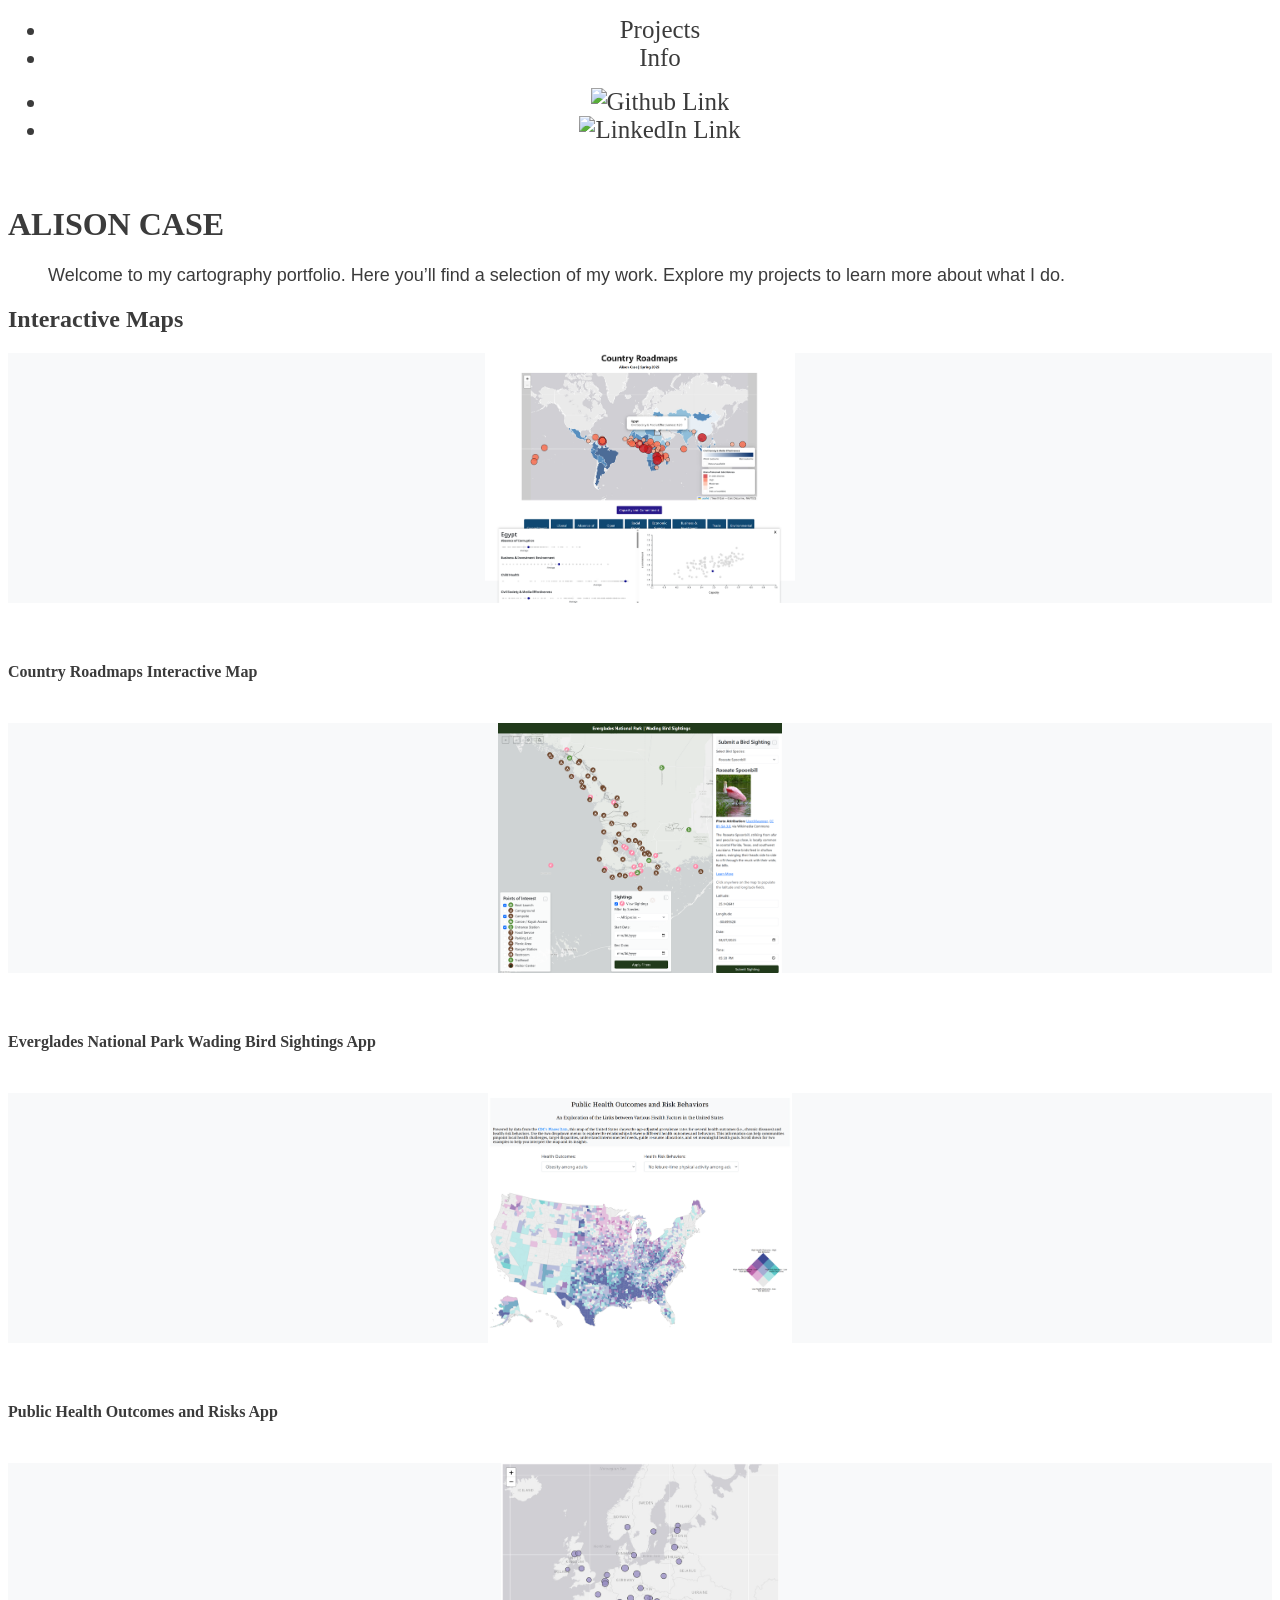
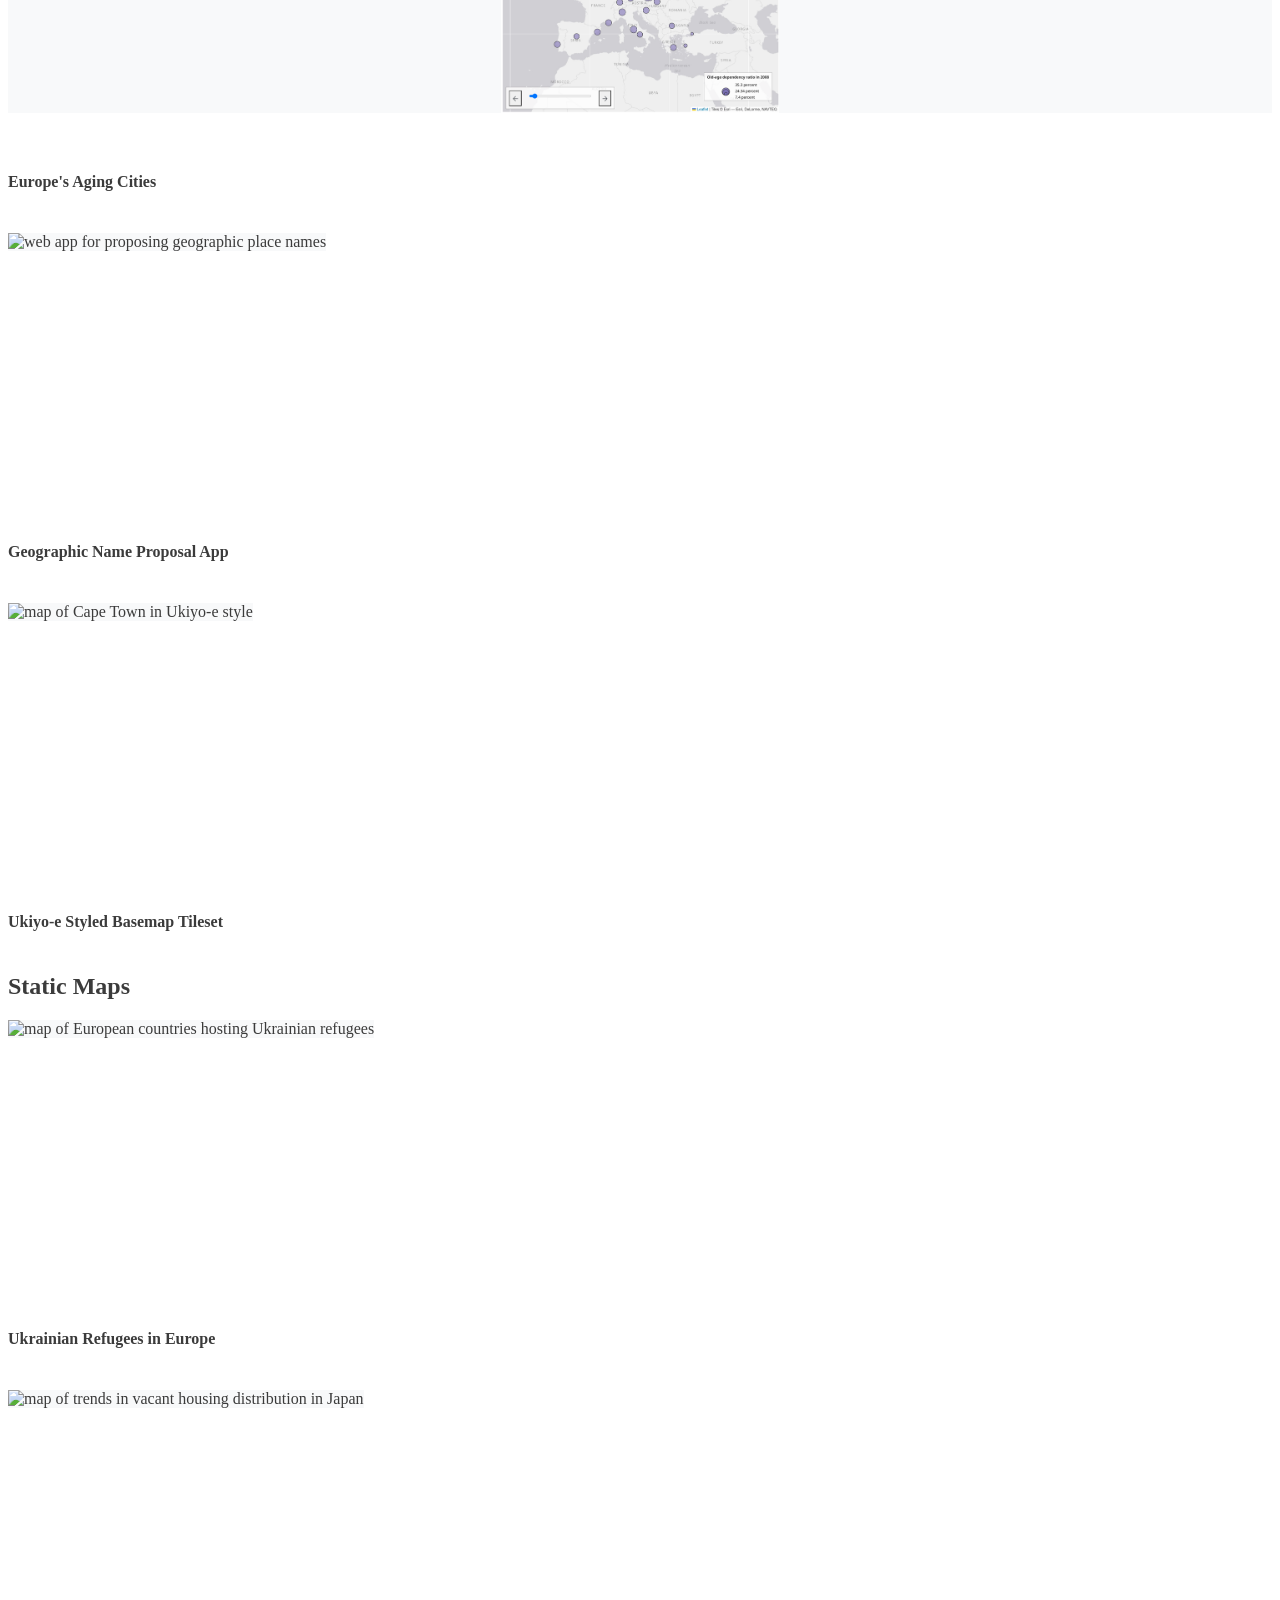
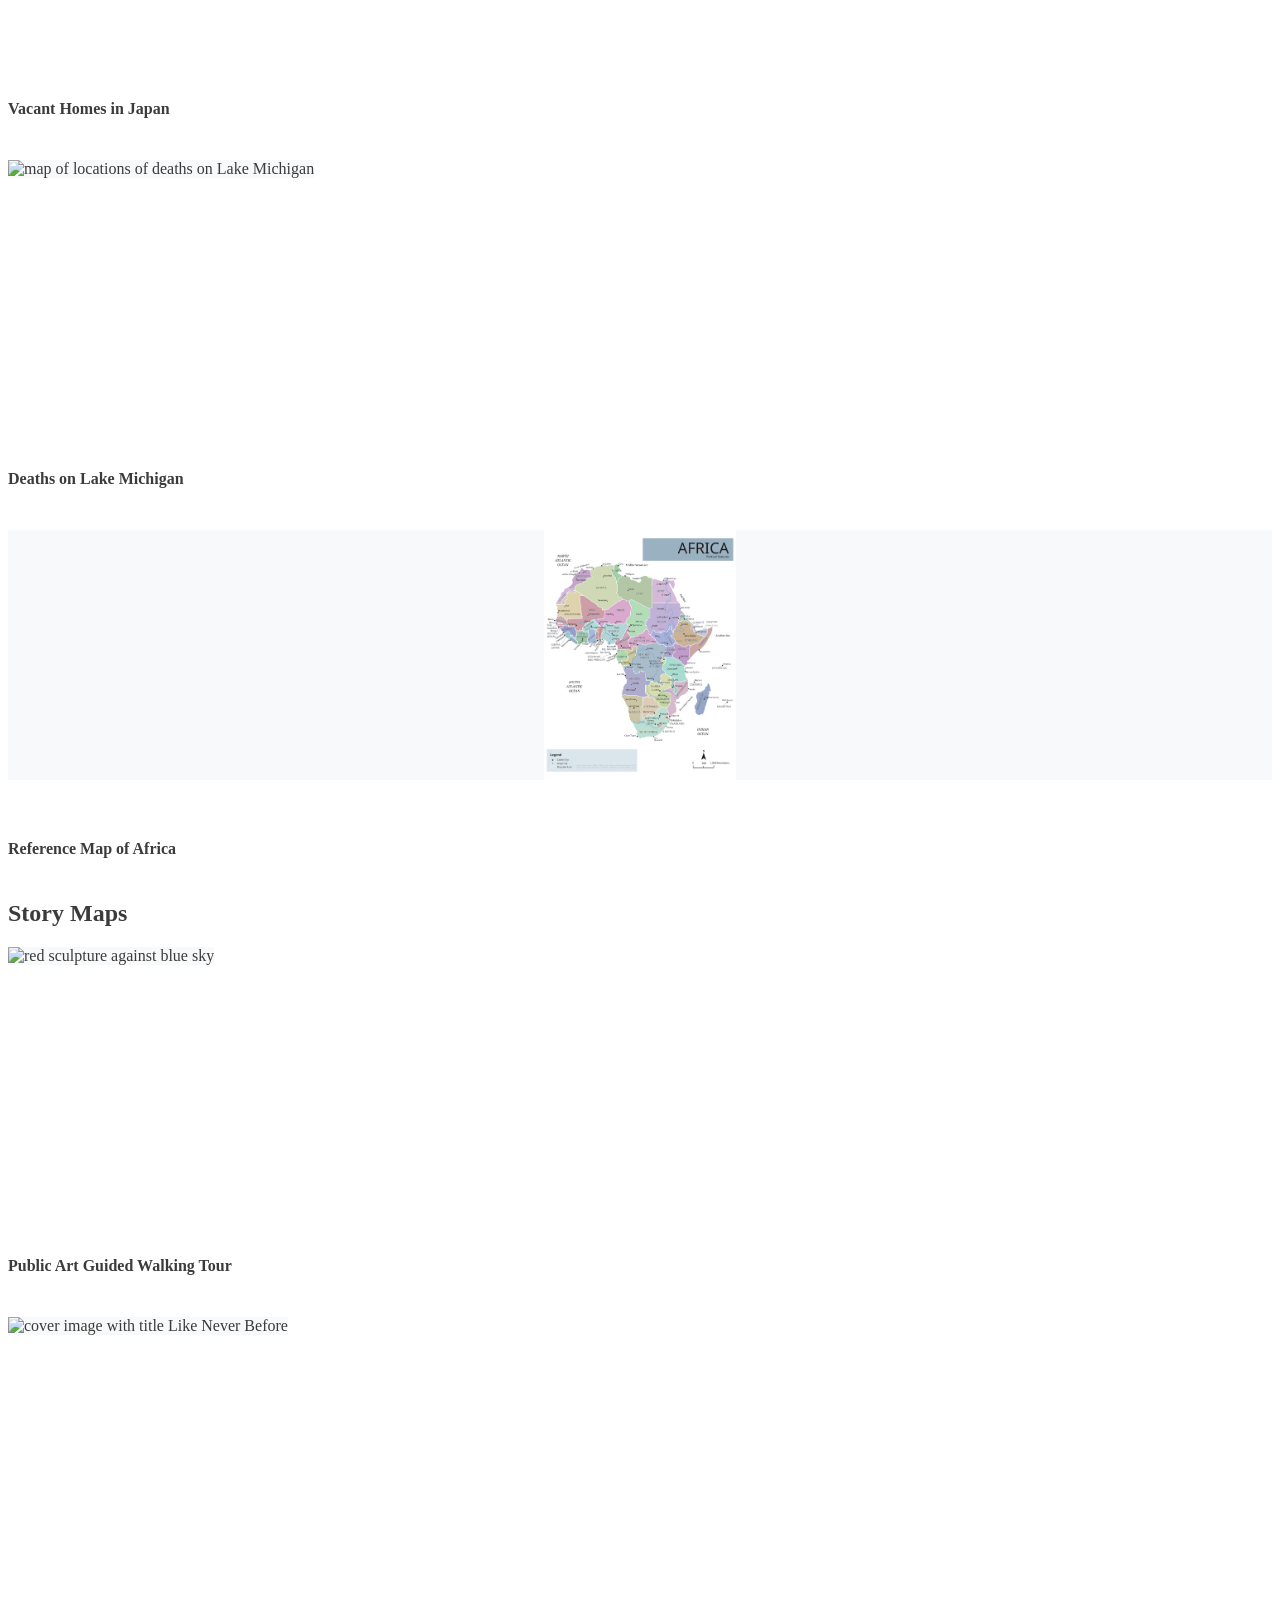
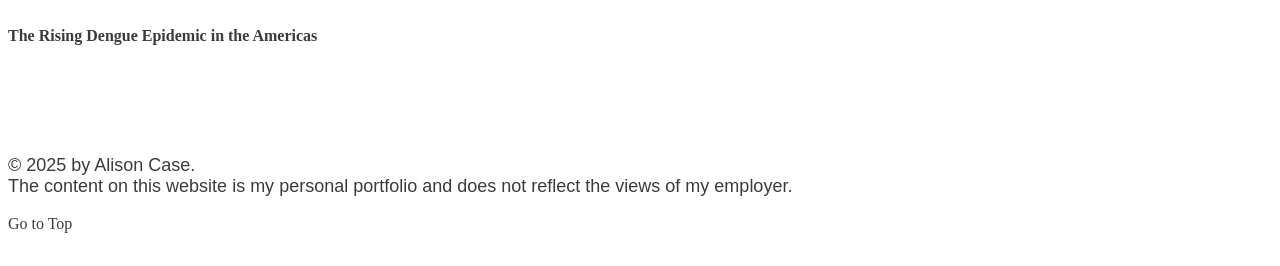
==== commit 77bd15f4: "Adding back in missing item" ====
--- a/index.html
+++ b/index.html
@@ -157,6 +157,16 @@
                     </div>
                 </div>
             </div>
+                <div class="col-md-4">
+                    <div class="card">
+                        <a href="likeneverbefore.html">
+                            <img class="card-img-top" src="assets/LikeNeverBeforeMap-thumbnail.png" alt="cover image with title Like Never Before"></a>
+                        <div class="card-body">
+                            <h4 class="card-title"><a href="likeneverbefore.html">The Rising Dengue Epidemic in the Americas</a></h4>
+                        </div>
+                    </div>
+                </div>
+            </div>
         </div>
 
         <div class="container-fluid">
